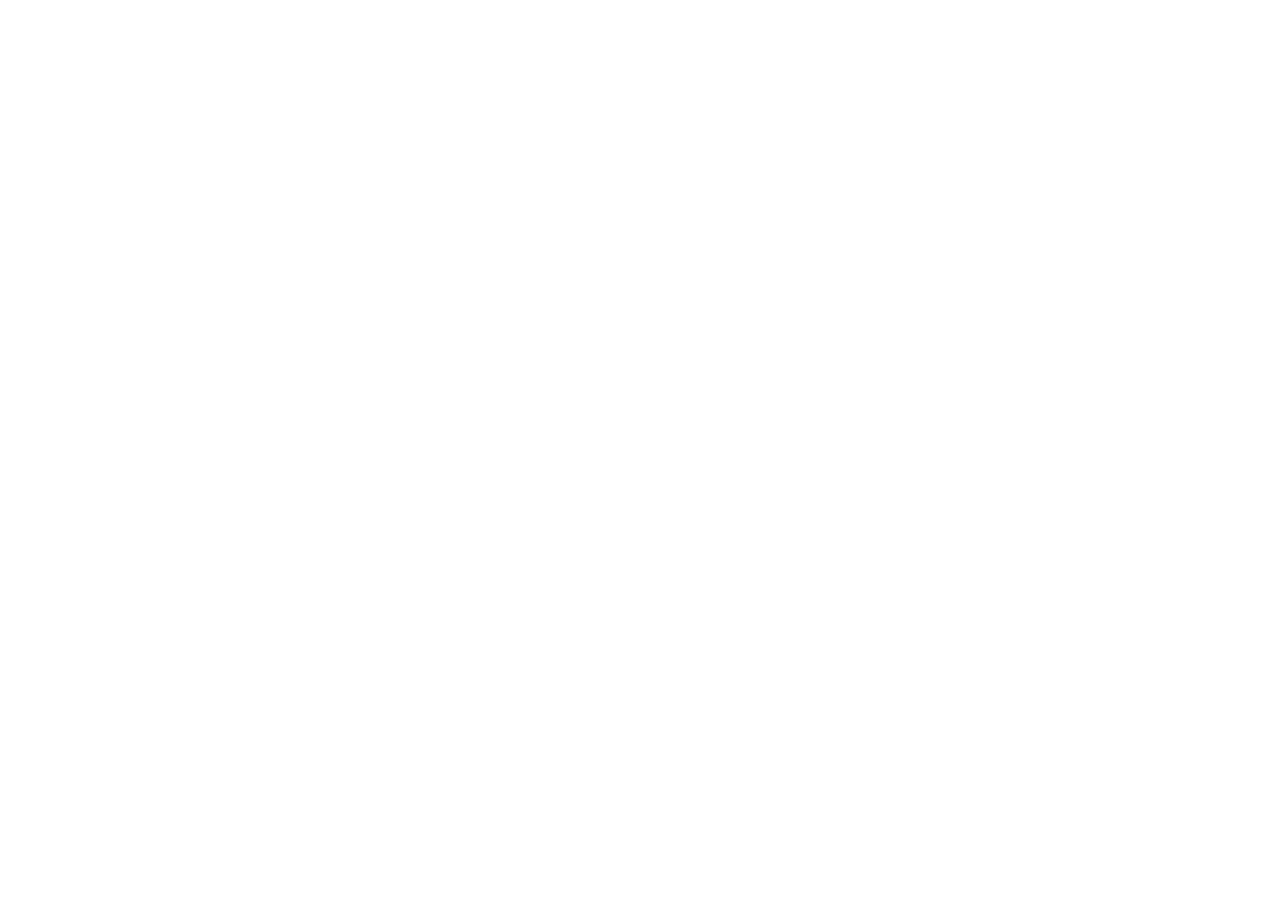
==== registrasi.html @ 1d6c7315 "add repo" ====
<!DOCTYPE html>
<html lang="en">
  <head>
    <meta charset="UTF-8" />
    <meta name="viewport" content="width=device-width, initial-scale=1.0" />
    <title>Bunnyfams</title>
    <link rel="stylesheet" href="css/bootstrap.min.css" /> 
    <link rel="stylesheet" href="css/style.css" /> 
    <link rel="stylesheet" href="css/animate-min.css" /> 
    
 
  </head>
  <body>
    <!-- Navbar  --> 
   
    

  
  <!-- END PARTNERSHIPCONTENT -->

    <script src="js/bootstrap.bundle.min.js"></script>
    <script type="text/javascript">
      var nav = document.querySelector('nav');

      window.addEventListener('scroll', function () {
        if (window.pageYOffset > 100) {
          nav.classList.add('bg-dark', 'shadow');
        } else {
          nav.classList.remove('bg-dark', 'shadow');
        }
      }); 


      
    </script> 

    </div>
  </body>
</html>
---- css/style.css ----
body { 
    background-color: #ffffff;
    margin: 0px; 
    width: 100%;
}




.banner-image {
    background-image: url("../src/img/mainheader22.jpg");
    background-size: cover; 
    background-position: bottom;
  } 

  @font-face {
    font-family: "Roboto";
    src: url("/font/Roboto-Bold.ttf") format("truetype");     
}  
@font-face {
    font-family: "Robotolight";
    src: url("/font/Roboto-Light.ttf") format("truetype"); 
}
@font-face {
    font-family: "Georama";
    src: url("/font/Georama-Light.ttf") format("truetype");
}




.navbar { 
    font-family: "Georama"; 
    font-size: 27px;
    
}  

.navbar-nav .left { 
    float: left !important;

}

/* HOOOVER */ 
.navbar-nav .nav-item .nav-link {
    color: rgb(255, 255, 255) ; 
    margin-left: 27px; 

    

}
.navbar-nav .nav-item.active .nav-link,
.navbar-nav .nav-item:hover .nav-link {
    color: #4CC950 !important;
}



.btn-login { 
border: 1px solid black;
  background-color: transparent;
  color: rgb(255, 255, 255); 
  border-color:white ;  
  padding: 8px 30px;
  font-size: 15px;
  cursor: pointer; 
  border-radius: 20px; 
  margin-left: 250px;

}  


.btn-login:hover {  
    /* background-image: linear-gradient(to bottom right, rgb(37, 202, 202) , rgb(27, 163, 56));  */

    border-color: transparent; 
    background-color: rgb(37, 202, 202);
    transition: ease-in 0.25s;
}

.logo img { 
    height: 50px;
    -ms-transform: rotate(20deg); /* IE 9 */
    transform: rotate(-20deg);
}

.button-container { 
    
}

.button-registrasi  {   
    font-family: "Robotolight" !important ; 
    font-size: 28px !important;
    background-color: #4CC950 !important; /* Green */
    border-radius: 40px !important; 
    padding: 4px 25px !important;  
    color: #E8E8E8; 
    border-color: none !important; 
 

    
}  

.button-registrasi:hover { 
padding: 50px 50px;

}

.thropy img{ 
        position: absolute;
        width: auto; 
        height: 90px; 
        top: 25%;
        left: 34%;
      
}

.slogan {  
    top: 65% !important;
    position: absolute;  
    top: 50vh;
    left: 50%;
    -ms-transform: translate(-50%, -50%);
    transform: translate(-50%, -50%); 
    z-index: 1 ;
} 

.covertext  {  
    position: relative;    
    border: 0px solid #b65b5b;
    font-family: "Roboto"; 
    text-align: left;
    color: #E8E8E8; 
    height: 65vh; 
    width: 80vw;
}  



.covertext h1 {       
    float: right;
    height: auto;
    width: 500px;
    text-align: left; 
    border: 0px solid #000000;
    color: #E8E8E8; 
    font-family: "Roboto";
    font-size: 72px;  
    line-height: 95%;  

} 

.covertext p { 
    font-size: 30px;
    color: #91A0B9; 
    text-align: left; 
    line-height: 100%; 
}
     
/* =================== EVENTS============================ */ 
.events { 
    min-height: 100vh; 
    background-color: rgb(255, 255, 255); 
    border: solid 5px rgb(26, 6, 136); 


} 

.events .card {
    margin: 0 auto; /* Added */
    float: none; /* Added */
    margin-bottom: 10px; /* Added */ 
    border-radius: 20px;
    border: 0px transparent !important; 
    box-shadow: rgba(0, 0, 0, 0.25) 0px 0.0625em 0.0625em, rgba(0, 0, 0, 0.25) 0px 0.125em 0.5em, rgba(255, 255, 255, 0.1) 0px 0px 0px 1px inset;
} 


.events img { 
    border-top-left-radius: 20px;
    border-top-right-radius: 20px;


} 

.events img:hover { 
    transform: scale(1);
    transition: ease-in 0.5s; 
    border-bottom-left-radius: 20px;
    border-bottom-right-radius: 20px;
}

.button-register {  
    align-content: center !important;
    float: right;
    font-family: "Robotolight" !important ; 
    font-size: 15px !important;
    background-color: #4CC950 !important; /* Green */
    border-radius: 40px !important; 
    padding: 3px 15px !important;  
    color: #E8E8E8; 
    border-color: none !important; 
}

/* ======================================================= */ 



/* =================== card-partner ===================== */ 

.text-partner { 
    font-weight: bold; 
    font-family: "Roboto"; 
    border: solid 5px red; 
    width: 50vh;
}
.text-partner h1 { 
    font-size: 50px;    

    
 }

 .card-partner { 
     border: solid 3px rgb(255, 255, 255);
    border-radius: 45px;    
    padding: 20px; 
    box-shadow: 0 4px 8px 0 rgba(0, 0, 0, 0.2), 0 6px 20px 0 rgba(0, 0, 0, 0.19);
 }

.card-partner  img{ 
    width: 15rem !important;
    margin: 15px 0px; 
}

.container-partner { 
    border: solid 3px black;
    background-color: blue; 
    width: 55vw;
    border-radius: 50px; 
    
    
}

.partnership {  
    padding: 20px;
    width: auto; 
    height: auto !important;
    background-color: transparent; 
    border: 2px solid rebeccapurple;
}

/* ====================================================== */



/* // X-Small devices (portrait phones, less than 576px) */
@media (max-width: 500px) {  
    .covertext h1 {  
        justify-content: center;
        width: 350px;  
        height: auto;    
        text-align: left; 
        border: 0px solid #000000;
        color: #E8E8E8; 
        font-family: "Roboto";
        font-size: 52px;  
        line-height: 1; 
        
    }  

    .btn-login { 
        /* margin-left: 0px; 
        align-items: center !important;  */
        
    } 

    .thropy img{ 
        position: absolute;
        width: auto; 
        height: 50px; 
        top: 15%;
        left: 34%;
        z-index: -1;
}
 
    .logo img{  
        margin-left: 20px; 
        height: 45px;
        justify-content: flex-start;
}

.covertext  {  
    
    height: 75vh; 
    
}  



 }

/* // Small devices (landscape phones, less than 768px) */
@media (max-width: 767.98px) {  
    /* .btn-login { 
        margin-left: 0px; 
        align-items: center; 
    }  */


}

/* // Medium devices (tablets, less than 992px) */
@media (max-width: 991.98px) { ... }

/* // Large devices (desktops, less than 1200px) */
@media (max-width: 1199.98px) { ... }

/* // X-Large devices (large desktops, less than 1400px) */
@media (max-width: 1399.98px) { ... }
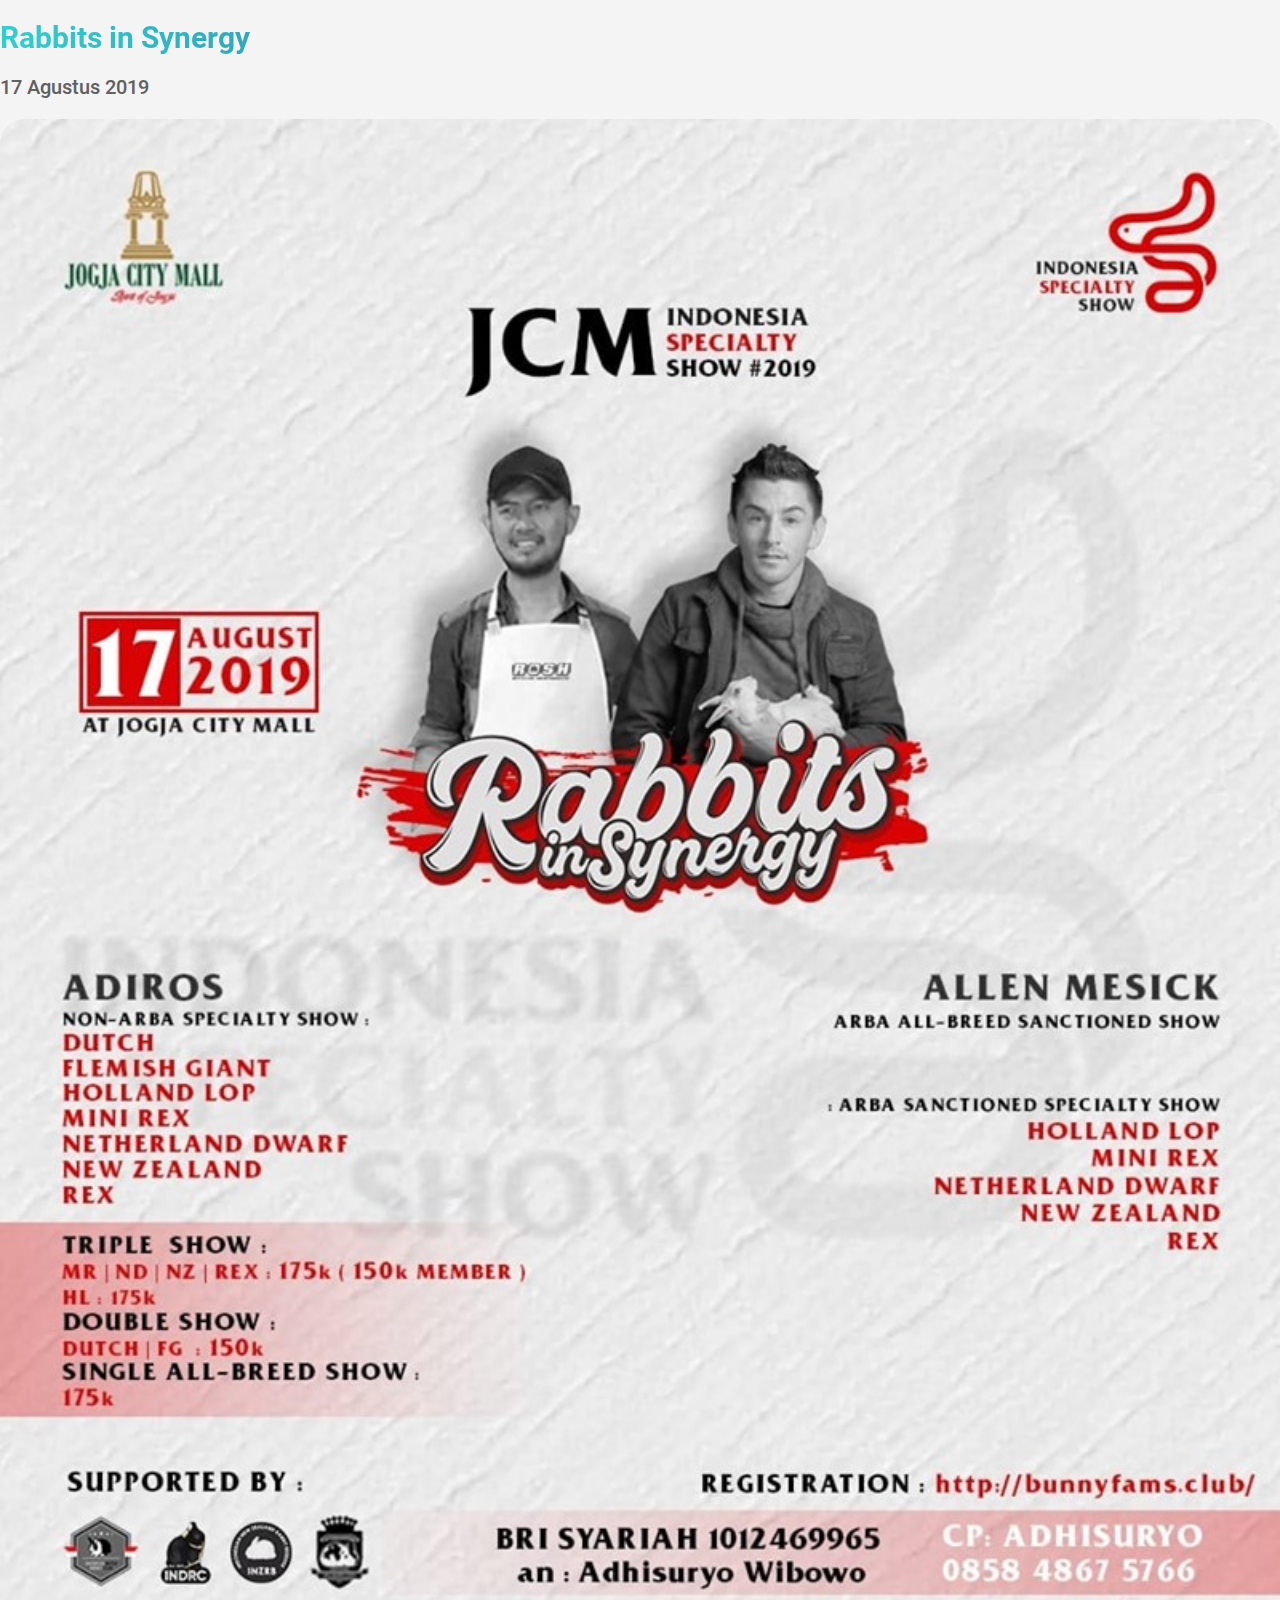
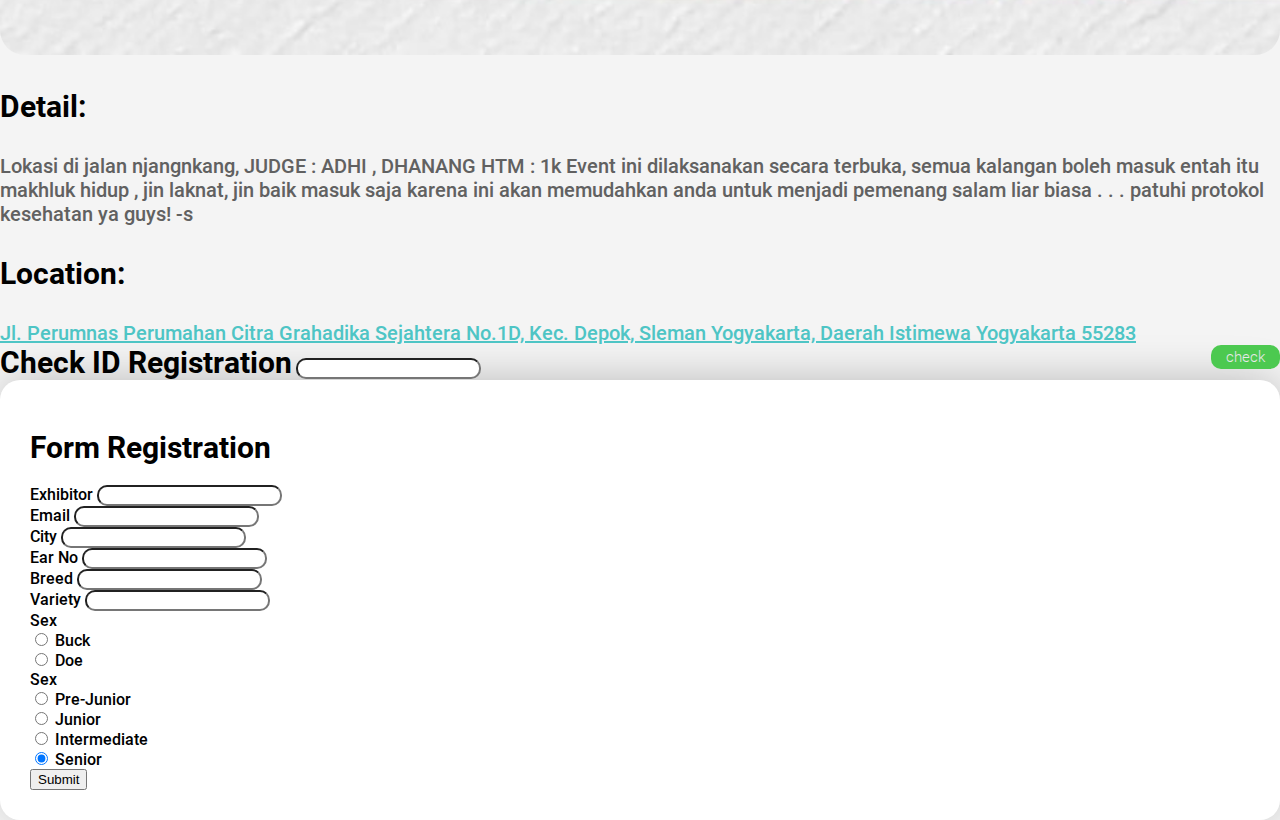
==== commit bb533f77: "ubah tampilan" ====
--- a/registrasi.html
+++ b/registrasi.html
@@ -4,35 +4,176 @@
     <meta charset="UTF-8" />
     <meta name="viewport" content="width=device-width, initial-scale=1.0" />
     <title>Bunnyfams</title>
-    <link rel="stylesheet" href="css/bootstrap.min.css" /> 
-    <link rel="stylesheet" href="css/style.css" /> 
-    <link rel="stylesheet" href="css/animate-min.css" /> 
+    <script src="https://cdn.jsdelivr.net/npm/bootstrap@5.0.2/dist/js/bootstrap.bundle.min.js" integrity="sha384-MrcW6ZMFYlzcLA8Nl+NtUVF0sA7MsXsP1UyJoMp4YLEuNSfAP+JcXn/tWtIaxVXM" crossorigin="anonymous"></script>
+    <link href="https://cdn.jsdelivr.net/npm/bootstrap@5.0.2/dist/css/bootstrap.min.css" rel="stylesheet" integrity="sha384-EVSTQN3/azprG1Anm3QDgpJLIm9Nao0Yz1ztcQTwFspd3yD65VohhpuuCOmLASjC" crossorigin="anonymous">
+    <link rel="stylesheet" href="css/style_regis.css" /> 
+    <link rel="stylesheet" href="css/animate-min.css" />  
+    <link href="https://fonts.googleapis.com/icon?family=Material+Icons" rel="stylesheet">
     
- 
   </head>
-  <body>
-    <!-- Navbar  --> 
-   
+  <body> 
+    <section class="anu"></section>
+    <div class="container mt-5 con-regis">  
+      <h1 class="judul desc mb-0">Rabbits in Synergy</h1> 
+      <p class="fill-desc mb-0">17 Agustus 2019</p>
+      <div class="row mt-lg-5 d-flex justify-content-center align-content-center"> 
+        <div class="col ">
+          <img id="myImg" class="mb-5" src="/src/img/contes1.jpg" alt="Snow" style="width:100%;max-width:100vw">
+
+<!-- The Modal -->
+<div id="myModal" class="modal">
+  <span class="close">&times;</span>
+  <img class="modal-content" id="img01">
+  <div id="caption"></div>
+</div> 
+<!-- end -->
+        </div>
+        <div class="col-sm ">
+          <p class="desc mb-0">Detail:</p>
+          <p class="fill-desc mt-0">Lokasi di jalan njangnkang, 
+            JUDGE : ADHI , DHANANG  
+            HTM : 1k
+            Event ini dilaksanakan secara terbuka, semua kalangan boleh masuk entah itu makhluk hidup , jin laknat, jin baik masuk saja karena 
+            ini akan memudahkan anda untuk menjadi pemenang salam liar biasa . . .
+            patuhi protokol kesehatan ya guys!
+            -s
+          </p> 
+            <p class="desc mb-0">Location: </p> 
+            <a class="fill-desc text-primary loc mb-1" href="https://www.w3schools.com" target="_blank">Jl. Perumnas Perumahan Citra Grahadika Sejahtera No.1D, Kec. Depok, Sleman Yogyakarta, Daerah Istimewa Yogyakarta 55283</a>  
+            
+            <div class="mb-1 ">
+              <label for="exampleInputEmail1" class="form-label desc">Check ID Registration</label>
+              <input type="email" class="form-control mb-2" id="exampleInputEmail1" aria-describedby="emailHelp">
+              <!-- <div id="emailHelp" class="form-text">We'll never share your email with anyone else.</div> --> 
+              <div class="btn mb-5 button-registrasi" onclick=""> 
+                check
+            </div>  
+            </div>
+        
+          </div>
+        <div class="col-sm ">
+          <div class="container card-regis">
+          <form>  
+            <h1 class=" text-center mb-5 align-content-center desc">Form Registration</h1>
+            <div class="mb-1">
+              <label for="exampleInputEmail1" class="form-label">Exhibitor</label>
+              <input type="email" class="form-control" id="exampleInputEmail1" aria-describedby="emailHelp">
+              <!-- <div id="emailHelp" class="form-text">We'll never share your email with anyone else.</div> -->
+            </div> 
+            <div class="mb-1">
+              <label for="exampleInputEmail1" class="form-label">Email</label>
+              <input type="email" class="form-control" id="exampleInputEmail1" aria-describedby="emailHelp">
+              <!-- <div id="emailHelp" class="form-text">We'll never share your email with anyone else.</div> -->
+            </div> 
+            <div class="mb-1">
+              <label for="exampleInputEmail1" class="form-label">City</label>
+              <input type="email" class="form-control" id="exampleInputEmail1" aria-describedby="emailHelp">
+              <!-- <div id="emailHelp" class="form-text">We'll never share your email with anyone else.</div> -->
+            </div> 
+            <div class="mb-1">
+              <label for="exampleInputEmail1" class="form-label">Ear No</label>
+              <input type="email" class="form-control" id="exampleInputEmail1" aria-describedby="emailHelp">
+              <!-- <div id="emailHelp" class="form-text">We'll never share your email with anyone else.</div> -->
+            </div> 
+            <div class="mb-1">
+              <label for="exampleInputEmail1" class="form-label">Breed</label>
+              <input type="email" class="form-control" id="exampleInputEmail1" aria-describedby="emailHelp">
+              <!-- <div id="emailHelp" class="form-text">We'll never share your email with anyone else.</div> -->
+            </div> 
+            <div class="mb-1">
+              <label for="exampleInputEmail1" class="form-label">Variety</label>
+              <input type="email" class="form-control" id="exampleInputEmail1" aria-describedby="emailHelp">
+              <!-- <div id="emailHelp" class="form-text">We'll never share your email with anyone else.</div> -->
+            </div>  
+
+            <div class="mb-1">
+              <label for="exampleInputEmail1" class="form-label">Sex</label>
+              <div class="form-check">
+                <input class="form-check-input" type="radio" name="exampleRadios" id="exampleRadios1" value="option1" checked>
+                <label class="form-check-label" for="exampleRadios1">
+                  Buck
+                </label>
+              </div> 
+              <div class="form-check">
+                <input class="form-check-input" type="radio" name="exampleRadios" id="exampleRadios1" value="option1" checked>
+                <label class="form-check-label" for="exampleRadios1">
+                  Doe
+                </label>
+              </div>
+            </div>  
+
+            <div class="mb-1">
+              <label for="exampleInputEmail1" class="form-label">Sex</label>
+              <div class="form-check">
+                <input class="form-check-input" type="radio" name="exampleRadios" id="exampleRadios1" value="option1" checked>
+                <label class="form-check-label" for="exampleRadios1">
+                  Pre-Junior
+                </label>
+              </div> 
+              <div class="form-check">
+                <input class="form-check-input" type="radio" name="exampleRadios" id="exampleRadios1" value="option1" checked>
+                <label class="form-check-label" for="exampleRadios1">
+                  Junior
+                </label>
+              </div> 
+              <div class="form-check">
+                <input class="form-check-input" type="radio" name="exampleRadios" id="exampleRadios1" value="option1" checked>
+                <label class="form-check-label" for="exampleRadios1">
+                  Intermediate
+                </label>
+              </div> 
+              <div class="form-check">
+                <input class="form-check-input" type="radio" name="exampleRadios" id="exampleRadios1" value="option1" checked>
+                <label class="form-check-label" for="exampleRadios1">
+                  Senior
+                </label>
+              </div>
+            </div> 
+
+        
+
+            
+            <!-- <div class="mb-1">
+              <label for="exampleInputPassword1" class="form-label">Password</label>
+              <input type="password" class="form-control" id="exampleInputPassword1">
+            </div> -->
+            <!-- <div class="mb-1 form-check">
+              <input type="checkbox" class="form-check-input" id="exampleCheck1">
+              <label class="form-check-label" for="exampleCheck1">Check me out</label>
+            </div> --> 
+            <div class="d-flex justify-content-center align-content-center">
+            <button type="submit" class="btn mt-sm-3 btn-primary d-flex justify-content-center align-content-center">Submit</button>
+          </div>
+          </form>
+        </div>
+
+        </div>
+      </div> 
+    </div>
+
     
-
-  
-  <!-- END PARTNERSHIPCONTENT -->
-
-    <script src="js/bootstrap.bundle.min.js"></script>
-    <script type="text/javascript">
-      var nav = document.querySelector('nav');
-
-      window.addEventListener('scroll', function () {
-        if (window.pageYOffset > 100) {
-          nav.classList.add('bg-dark', 'shadow');
-        } else {
-          nav.classList.remove('bg-dark', 'shadow');
-        }
-      }); 
-
-
+    <script>
+      // Get the modal
+      var modal = document.getElementById("myModal");
       
-    </script> 
+      // Get the image and insert it inside the modal - use its "alt" text as a caption
+      var img = document.getElementById("myImg");
+      var modalImg = document.getElementById("img01");
+      var captionText = document.getElementById("caption");
+      img.onclick = function(){
+        modal.style.display = "block";
+        modalImg.src = this.src;
+        captionText.innerHTML = this.alt;
+      }
+      
+      // Get the <span> element that closes the modal
+      var span = document.getElementsByClassName("close")[0];
+      
+      // When the user clicks on <span> (x), close the modal
+      span.onclick = function() { 
+        modal.style.display = "none";
+      }
+      </script>
 
     </div>
   </body>
--- a/css/style_regis.css
+++ b/css/style_regis.css
@@ -0,0 +1,186 @@
+body { 
+    background-color: #F4F4F4!important;
+    margin: 0px; 
+    width: 100%; 
+    
+}
+
+.anu { 
+  background-color: #929292;
+
+}
+
+
+.banner-image {
+    background-image: url("../src/img/mainheader22.jp");
+    background-size: cover; 
+    background-position: bottom;
+  } 
+
+  @font-face {
+    font-family: "Roboto";
+    src: url("/font/Roboto-Bold.ttf") format("truetype");     
+}  
+@font-face {
+    font-family: "Robotolight";
+    src: url("/font/Roboto-Light.ttf") format("truetype"); 
+}
+@font-face {
+  font-family: "Roboto-Medium";
+  src: url("/font/Roboto-Medium.ttf") format("truetype");
+}
+
+@font-face {
+    font-family: "Georama";
+    src: url("/font/Georama-Light.ttf") format("truetype");
+} 
+
+
+
+label { 
+  font-family: "Roboto-Medium";
+
+}
+
+
+
+.judul { 
+	background: linear-gradient(to right, #30CFD0 0%, #330867 100%) !important;
+	-webkit-background-clip: text !important;
+	-webkit-text-fill-color: transparent !important;
+} 
+
+.card-regis {  
+  border: transparent !important;
+  background-color: rgb(255, 255, 255); 
+  border-radius: 20px;
+  padding: 30px; 
+  /* box-shadow: 0 4px 8px 0 rgba(0, 0, 0, 0.2), 0 6px 20px 0 rgba(0, 0, 0, 0.19); */
+  box-shadow: 2px -3px 46px -6px rgba(0,0,0,0.28);
+  -webkit-box-shadow: 2px -3px 46px -6px rgba(0,0,0,0.28);
+  -moz-box-shadow: 2px -3px 46px -6px rgba(0,0,0,0.28);
+} 
+
+.con-regis .row input{ 
+  border-radius: 10px;
+} 
+
+.desc {  
+  font-family: "Roboto"; 
+  color: black;
+  font-size: 30px;
+}
+
+.fill-desc { 
+  font-family: "Roboto-Medium";
+  color: #616161;
+  font-size: 20px; 
+  font-weight:normal;
+}
+
+.button-registrasi {  
+  align-content: center !important;
+  float: right;
+  font-family: "Robotolight" !important ; 
+  font-size: 15px !important;
+  background-color: #4CC950 !important; /* Green */
+  border-radius: 10px !important; 
+  padding: 3px 15px !important;  
+  color: #E8E8E8; 
+  border-color: none !important; 
+}
+
+/* ================= modal images ================= */ 
+
+#myImg {
+  border-radius: 25px;
+  cursor: pointer;
+  transition: 0.3s;
+}
+
+#myImg:hover {opacity: 0.7;}
+
+/* The Modal (background) */
+.modal {
+  display: none; /* Hidden by default */
+  position: fixed; /* Stay in place */
+  z-index: 1; /* Sit on top */
+  padding-top: 100px; /* Location of the box */
+  left: 0;
+  top: 0;
+  width: 100%; /* Full width */
+  height: 100%; /* Full height */
+  overflow: auto; /* Enable scroll if needed */
+  background-color: rgb(0,0,0); /* Fallback color */
+  background-color: rgba(0,0,0,0.9); /* Black w/ opacity */
+}
+
+/* Modal Content (image) */
+.modal-content {
+  margin: auto;
+  display: block;
+  width: 80%;
+  max-width: 700px;
+}
+
+/* Caption of Modal Image */
+#caption {
+  margin: auto;
+  display: block;
+  width: 80%;
+  max-width: 700px;
+  text-align: center;
+  color: #ccc;
+  padding: 10px 0;
+  height: 150px;
+}
+
+/* Add Animation */
+.modal-content, #caption {  
+  -webkit-animation-name: zoom;
+  -webkit-animation-duration: 0.6s;
+  animation-name: zoom;
+  animation-duration: 0.6s;
+}
+
+@-webkit-keyframes zoom {
+  from {-webkit-transform:scale(0)} 
+  to {-webkit-transform:scale(1)}
+}
+
+@keyframes zoom {
+  from {transform:scale(0)} 
+  to {transform:scale(1)}
+}
+
+/* The Close Button */
+.close {
+  position: absolute;
+  top: 15px;
+  right: 35px;
+  color: #f1f1f1;
+  font-size: 40px;
+  font-weight: bold;
+  transition: 0.3s;
+}
+
+.close:hover,
+.close:focus {
+  color: #bbb;
+  text-decoration: none;
+  cursor: pointer;
+}
+
+.loc { 
+  color: #4ec5c5 !important;
+
+}
+
+/* 100% Image Width on Smaller Screens */
+@media only screen and (max-width: 500px){
+  .modal-content {
+    width: 100%;
+  }
+}
+
+/* ================================================ */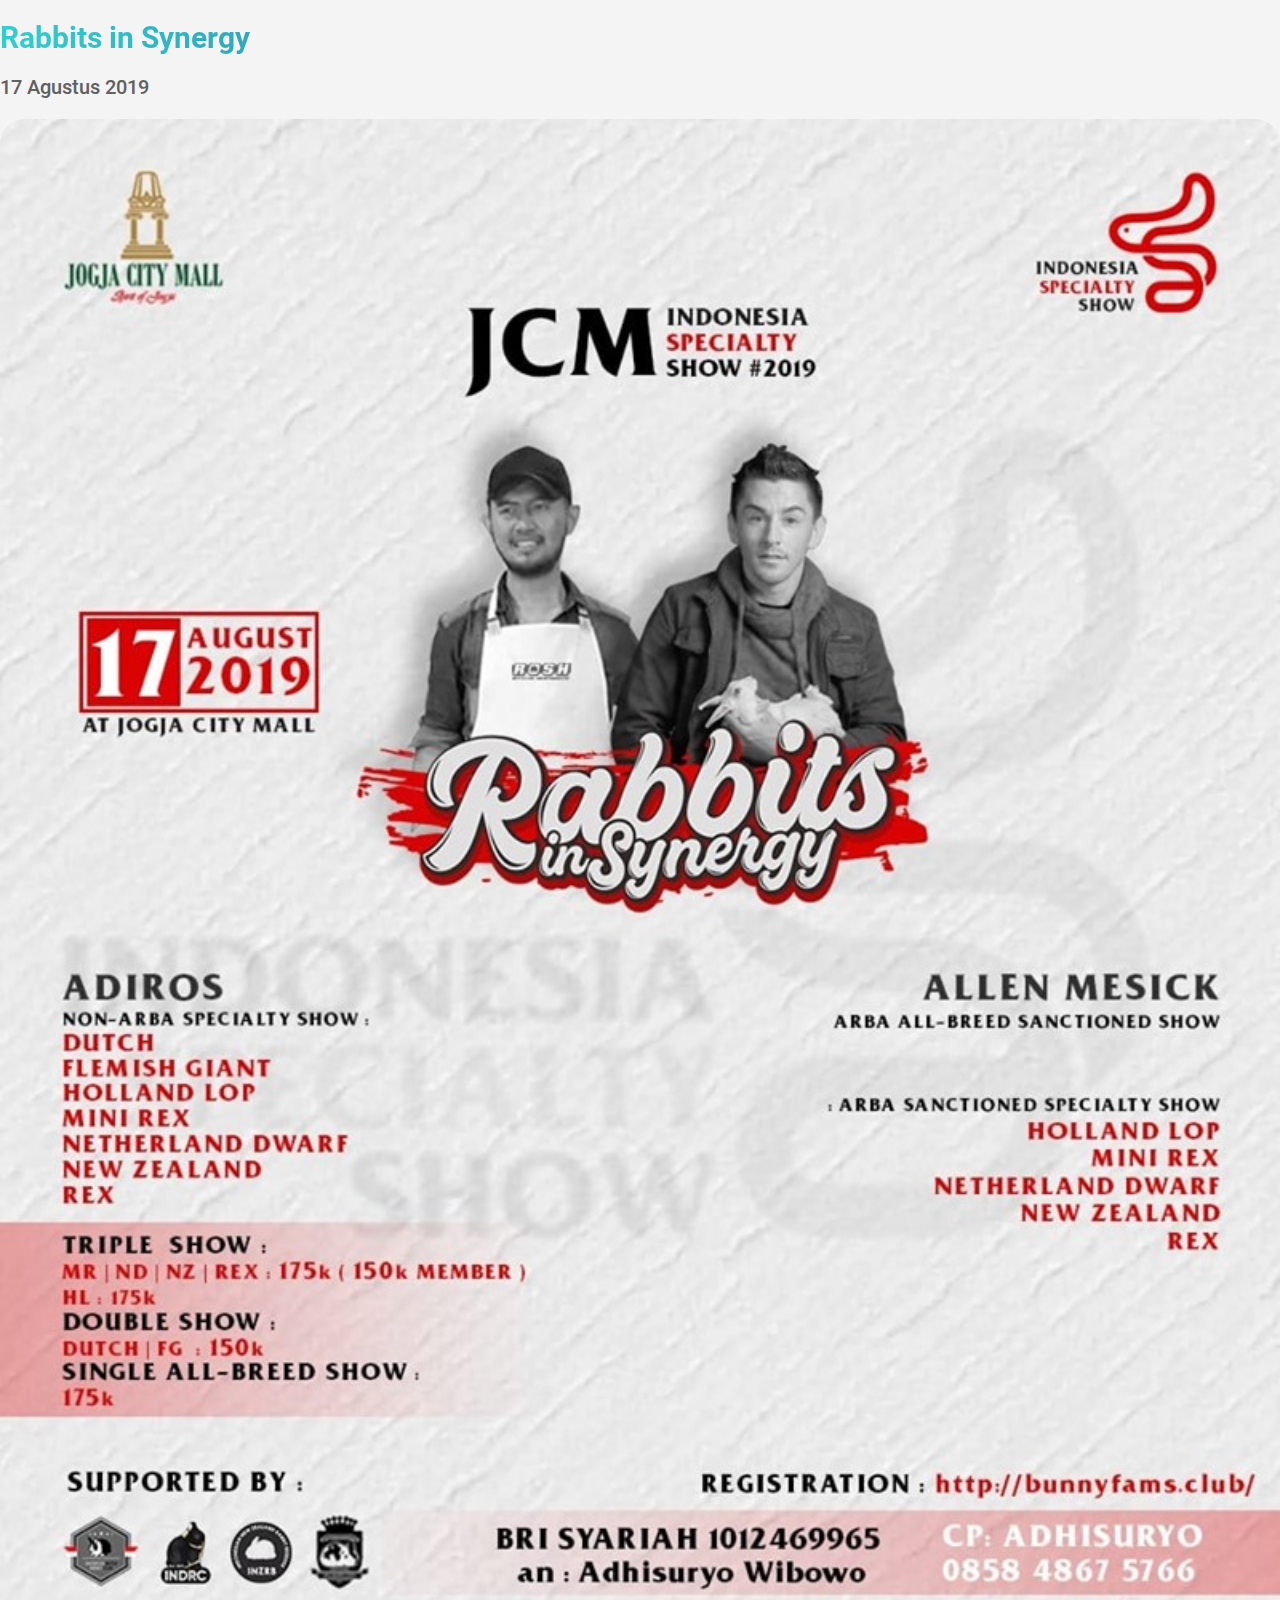
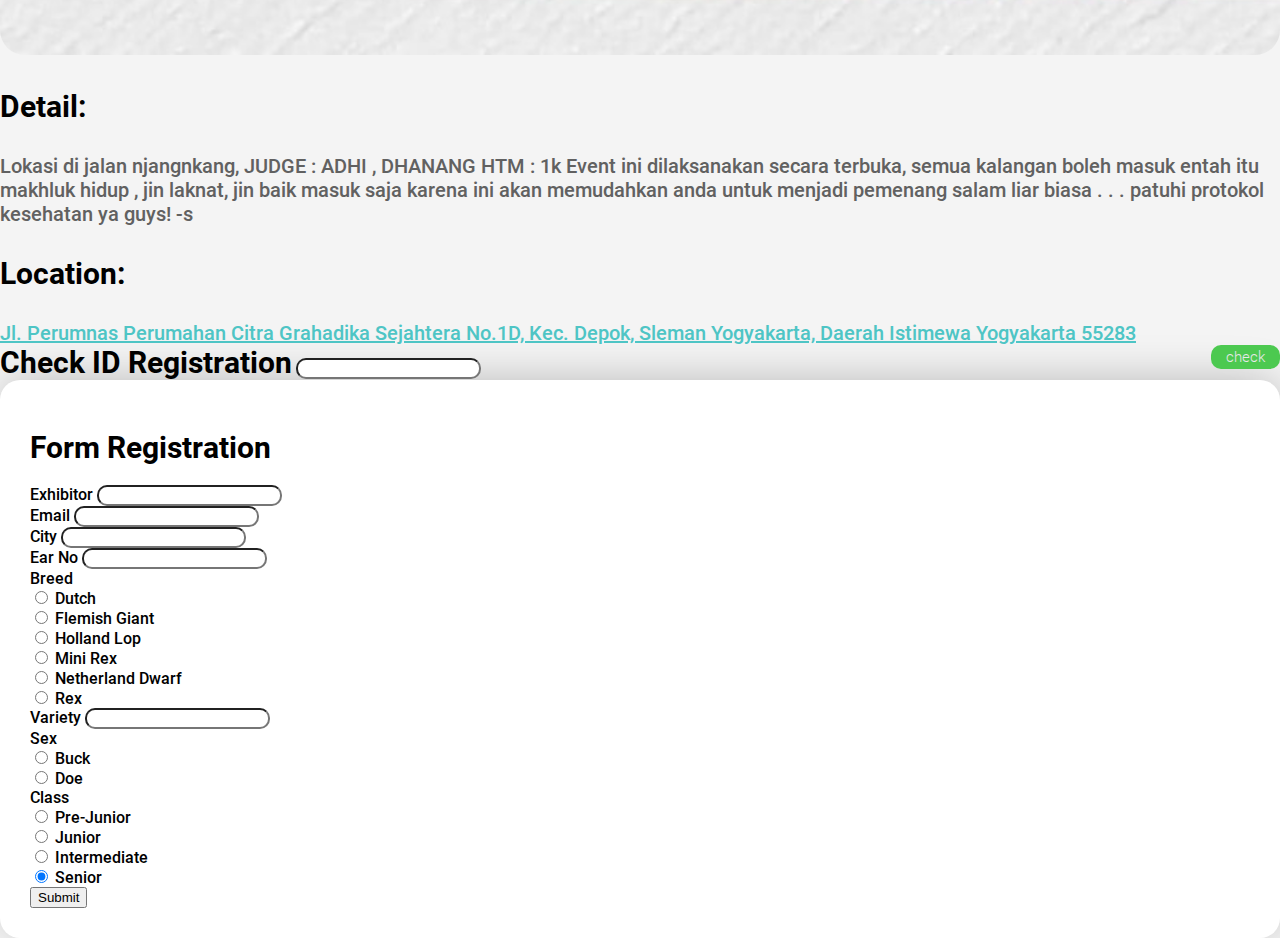
==== commit 5df59e8e: "ubah tampilan" ====
--- a/registrasi.html
+++ b/registrasi.html
@@ -77,8 +77,42 @@
             </div> 
             <div class="mb-1">
               <label for="exampleInputEmail1" class="form-label">Breed</label>
-              <input type="email" class="form-control" id="exampleInputEmail1" aria-describedby="emailHelp">
-              <!-- <div id="emailHelp" class="form-text">We'll never share your email with anyone else.</div> -->
+              <div class="form-check">
+                <input class="form-check-input" type="radio" name="exampleRadios" id="exampleRadios1" value="option1" checked>
+                <label class="form-check-label" for="exampleRadios1">
+                  Dutch
+                </label>
+              </div> 
+              <div class="form-check">
+                <input class="form-check-input" type="radio" name="exampleRadios" id="exampleRadios1" value="option1" checked>
+                <label class="form-check-label" for="exampleRadios1">
+                  Flemish Giant
+                </label>
+              </div> 
+              <div class="form-check">
+                <input class="form-check-input" type="radio" name="exampleRadios" id="exampleRadios1" value="option1" checked>
+                <label class="form-check-label" for="exampleRadios1">
+                  Holland Lop
+                </label>
+              </div> 
+              <div class="form-check">
+                <input class="form-check-input" type="radio" name="exampleRadios" id="exampleRadios1" value="option1" checked>
+                <label class="form-check-label" for="exampleRadios1">
+                  Mini Rex
+                </label>
+              </div> 
+              <div class="form-check">
+                <input class="form-check-input" type="radio" name="exampleRadios" id="exampleRadios1" value="option1" checked>
+                <label class="form-check-label" for="exampleRadios1">
+                  Netherland Dwarf
+                </label>
+              </div> 
+              <div class="form-check">
+                <input class="form-check-input" type="radio" name="exampleRadios" id="exampleRadios1" value="option1" checked>
+                <label class="form-check-label" for="exampleRadios1">
+                  Rex
+                </label>
+              </div>
             </div> 
             <div class="mb-1">
               <label for="exampleInputEmail1" class="form-label">Variety</label>
@@ -103,7 +137,7 @@
             </div>  
 
             <div class="mb-1">
-              <label for="exampleInputEmail1" class="form-label">Sex</label>
+              <label for="exampleInputEmail1" class="form-label">Class</label>
               <div class="form-check">
                 <input class="form-check-input" type="radio" name="exampleRadios" id="exampleRadios1" value="option1" checked>
                 <label class="form-check-label" for="exampleRadios1">
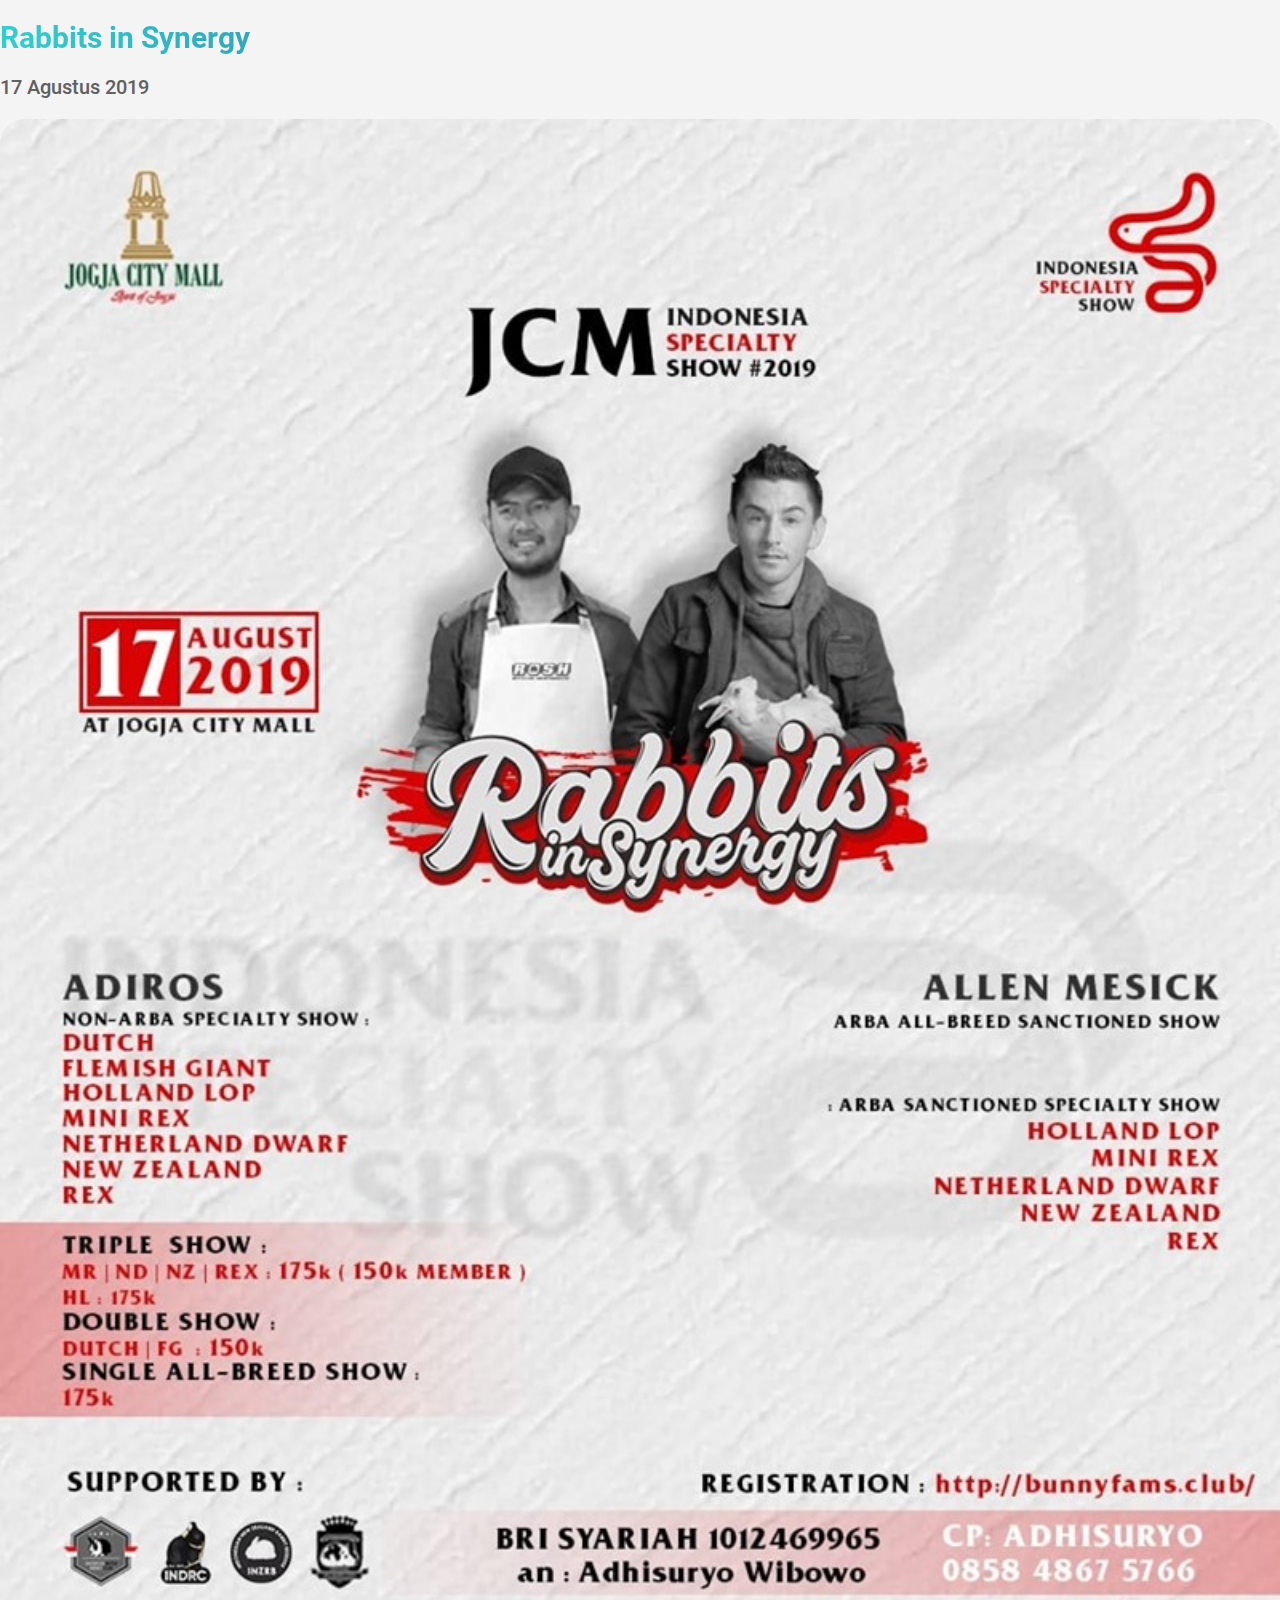
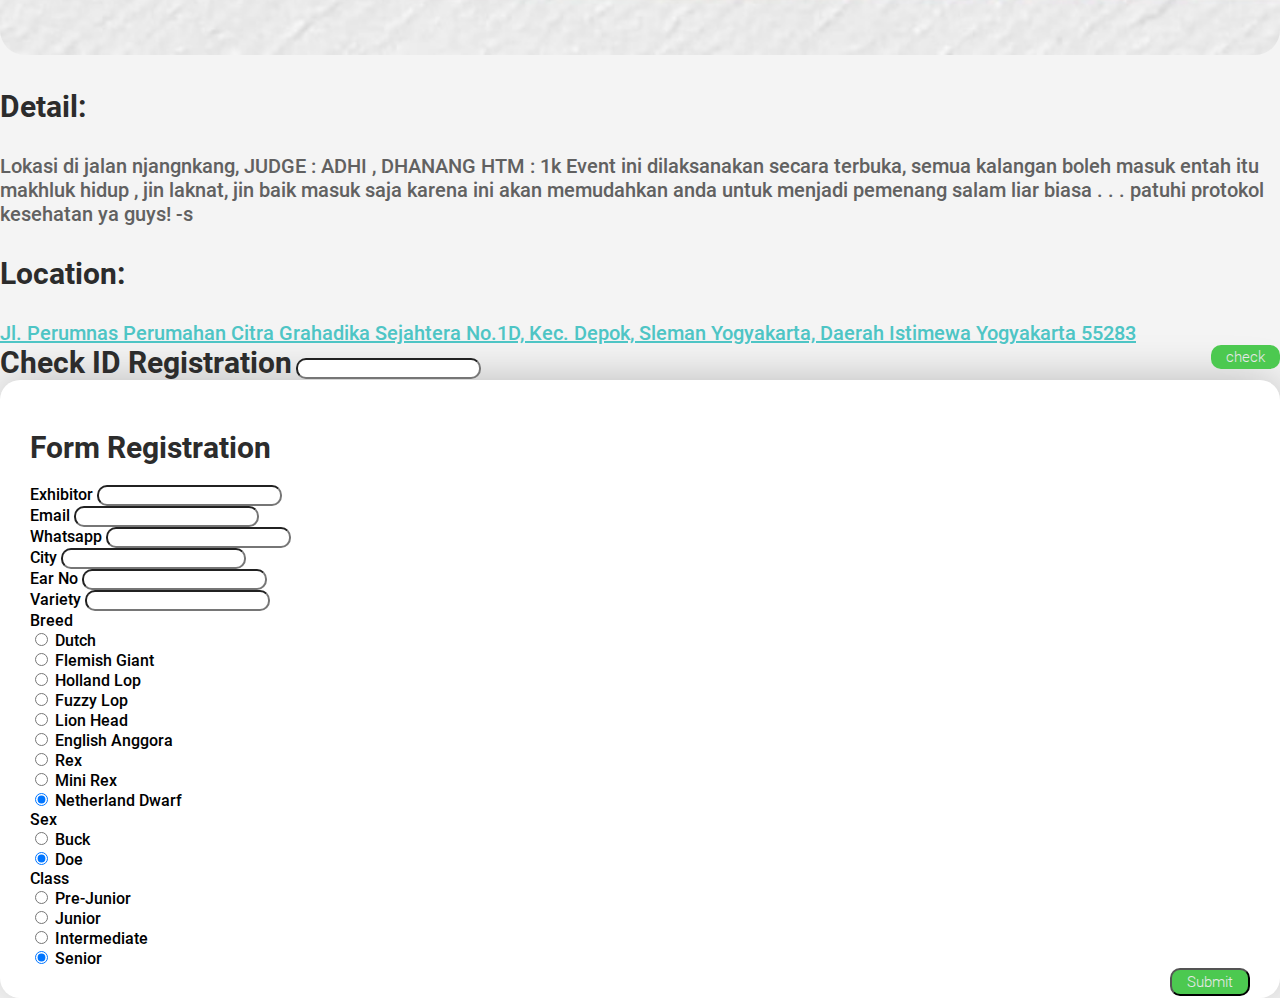
==== commit 0c99e2c1: "nambah login tampilan" ====
--- a/registrasi.html
+++ b/registrasi.html
@@ -52,8 +52,8 @@
         
           </div>
         <div class="col-sm ">
-          <div class="container card-regis">
-          <form>  
+          <div class="container mb-5 card-regis">
+          <form class="container">  
             <h1 class=" text-center mb-5 align-content-center desc">Form Registration</h1>
             <div class="mb-1">
               <label for="exampleInputEmail1" class="form-label">Exhibitor</label>
@@ -66,6 +66,11 @@
               <!-- <div id="emailHelp" class="form-text">We'll never share your email with anyone else.</div> -->
             </div> 
             <div class="mb-1">
+              <label for="exampleInputEmail1" class="form-label">Whatsapp</label>
+              <input type="email" class="form-control" id="exampleInputEmail1" aria-describedby="emailHelp">
+              <!-- <div id="emailHelp" class="form-text">We'll never share your email with anyone else.</div> -->
+            </div> 
+            <div class="mb-1">
               <label for="exampleInputEmail1" class="form-label">City</label>
               <input type="email" class="form-control" id="exampleInputEmail1" aria-describedby="emailHelp">
               <!-- <div id="emailHelp" class="form-text">We'll never share your email with anyone else.</div> -->
@@ -74,62 +79,81 @@
               <label for="exampleInputEmail1" class="form-label">Ear No</label>
               <input type="email" class="form-control" id="exampleInputEmail1" aria-describedby="emailHelp">
               <!-- <div id="emailHelp" class="form-text">We'll never share your email with anyone else.</div> -->
-            </div> 
+            </div>  
+            <div class="mb-3">
+              <label for="exampleInputEmail1" class="form-label">Variety</label>
+              <input type="email" class="form-control" id="exampleInputEmail1" aria-describedby="emailHelp">
+              <!-- <div id="emailHelp" class="form-text">We'll never share your email with anyone else.</div> -->
+            </div>  
             <div class="mb-1">
               <label for="exampleInputEmail1" class="form-label">Breed</label>
               <div class="form-check">
-                <input class="form-check-input" type="radio" name="exampleRadios" id="exampleRadios1" value="option1" checked>
+                <input class="form-check-input" type="radio" name="breed" id="exampleRadios1" value="option1" checked>
                 <label class="form-check-label" for="exampleRadios1">
                   Dutch
                 </label>
               </div> 
               <div class="form-check">
-                <input class="form-check-input" type="radio" name="exampleRadios" id="exampleRadios1" value="option1" checked>
+                <input class="form-check-input" type="radio" name="breed" id="exampleRadios1" value="option1" checked>
                 <label class="form-check-label" for="exampleRadios1">
                   Flemish Giant
                 </label>
               </div> 
               <div class="form-check">
-                <input class="form-check-input" type="radio" name="exampleRadios" id="exampleRadios1" value="option1" checked>
+                <input class="form-check-input" type="radio" name="breed" id="exampleRadios1" value="option1" checked>
                 <label class="form-check-label" for="exampleRadios1">
                   Holland Lop
                 </label>
-              </div> 
-              <div class="form-check">
-                <input class="form-check-input" type="radio" name="exampleRadios" id="exampleRadios1" value="option1" checked>
+              </div>    
+              <div class="form-check">
+                <input class="form-check-input" type="radio" name="breed" id="exampleRadios1" value="option1" checked>
+                <label class="form-check-label" for="exampleRadios1">
+                  Fuzzy Lop
+                </label>
+              </div> 
+              <div class="form-check">
+                <input class="form-check-input" type="radio" name="breed" id="exampleRadios1" value="option1" checked>
+                <label class="form-check-label" for="exampleRadios1">
+                  Lion Head
+                </label>
+              </div> 
+              <div class="form-check">
+                <input class="form-check-input" type="radio" name="breed" id="exampleRadios1" value="option1" checked>
+                <label class="form-check-label" for="exampleRadios1">
+                  English Anggora
+                </label>
+              </div>
+              <div class="form-check">
+                <input class="form-check-input" type="radio" name="breed" id="exampleRadios1" value="option1" checked>
+                <label class="form-check-label" for="exampleRadios1">
+                  Rex
+                </label>
+              </div>
+              <div class="form-check">
+                <input class="form-check-input" type="radio" name="breed" id="exampleRadios1" value="option1" checked>
                 <label class="form-check-label" for="exampleRadios1">
                   Mini Rex
                 </label>
               </div> 
               <div class="form-check">
-                <input class="form-check-input" type="radio" name="exampleRadios" id="exampleRadios1" value="option1" checked>
+                <input class="form-check-input" type="radio" name="breed" id="exampleRadios1" value="option1" checked>
                 <label class="form-check-label" for="exampleRadios1">
                   Netherland Dwarf
                 </label>
               </div> 
-              <div class="form-check">
-                <input class="form-check-input" type="radio" name="exampleRadios" id="exampleRadios1" value="option1" checked>
-                <label class="form-check-label" for="exampleRadios1">
-                  Rex
-                </label>
-              </div>
-            </div> 
-            <div class="mb-1">
-              <label for="exampleInputEmail1" class="form-label">Variety</label>
-              <input type="email" class="form-control" id="exampleInputEmail1" aria-describedby="emailHelp">
-              <!-- <div id="emailHelp" class="form-text">We'll never share your email with anyone else.</div> -->
-            </div>  
-
-            <div class="mb-1">
-              <label for="exampleInputEmail1" class="form-label">Sex</label>
-              <div class="form-check">
-                <input class="form-check-input" type="radio" name="exampleRadios" id="exampleRadios1" value="option1" checked>
-                <label class="form-check-label" for="exampleRadios1">
+          
+            </div> 
+
+            <div class="mb-1">
+              <label for="exampleInputEmail2" class="form-label">Sex</label>
+              <div class="form-check"> 
+                <input class="form-check-input" type="radio" name="sex" id="exampleRadios2" value="option2" checked>
+                <label class="form-check-label" for="exampleRadios2">
                   Buck
                 </label>
               </div> 
               <div class="form-check">
-                <input class="form-check-input" type="radio" name="exampleRadios" id="exampleRadios1" value="option1" checked>
+                <input class="form-check-input" type="radio" name="sex" id="exampleRadios1" value="option1" checked>
                 <label class="form-check-label" for="exampleRadios1">
                   Doe
                 </label>
@@ -139,25 +163,25 @@
             <div class="mb-1">
               <label for="exampleInputEmail1" class="form-label">Class</label>
               <div class="form-check">
-                <input class="form-check-input" type="radio" name="exampleRadios" id="exampleRadios1" value="option1" checked>
+                <input class="form-check-input" type="radio" name="class" id="exampleRadios1" value="option1" checked>
                 <label class="form-check-label" for="exampleRadios1">
                   Pre-Junior
                 </label>
               </div> 
               <div class="form-check">
-                <input class="form-check-input" type="radio" name="exampleRadios" id="exampleRadios1" value="option1" checked>
+                <input class="form-check-input" type="radio" name="class" id="exampleRadios1" value="option1" checked>
                 <label class="form-check-label" for="exampleRadios1">
                   Junior
                 </label>
               </div> 
               <div class="form-check">
-                <input class="form-check-input" type="radio" name="exampleRadios" id="exampleRadios1" value="option1" checked>
+                <input class="form-check-input" type="radio" name="class" id="exampleRadios1" value="option1" checked>
                 <label class="form-check-label" for="exampleRadios1">
                   Intermediate
                 </label>
               </div> 
               <div class="form-check">
-                <input class="form-check-input" type="radio" name="exampleRadios" id="exampleRadios1" value="option1" checked>
+                <input class="form-check-input" type="radio" name="class" id="exampleRadios1" value="option1" checked>
                 <label class="form-check-label" for="exampleRadios1">
                   Senior
                 </label>
@@ -176,8 +200,8 @@
               <label class="form-check-label" for="exampleCheck1">Check me out</label>
             </div> --> 
             <div class="d-flex justify-content-center align-content-center">
-            <button type="submit" class="btn mt-sm-3 btn-primary d-flex justify-content-center align-content-center">Submit</button>
-          </div>
+            <button type="submit" class="btn mt-sm-3 button-registrasi d-flex justify-content-center align-content-center">Submit</button>
+            </div>
           </form>
         </div>
 
--- a/css/style_regis.css
+++ b/css/style_regis.css
@@ -67,7 +67,7 @@
 
 .desc {  
   font-family: "Roboto"; 
-  color: black;
+  color: #2C2C2C;
   font-size: 30px;
 }
 
@@ -75,7 +75,7 @@
   font-family: "Roboto-Medium";
   color: #616161;
   font-size: 20px; 
-  font-weight:normal;
+  font-weight:normal ;
 }
 
 .button-registrasi {  
@@ -88,6 +88,11 @@
   padding: 3px 15px !important;  
   color: #E8E8E8; 
   border-color: none !important; 
+} 
+
+.button-registrasi:hover { 
+  color:#F4F4F4 !important;
+
 }
 
 /* ================= modal images ================= */ 
@@ -173,8 +178,9 @@
 
 .loc { 
   color: #4ec5c5 !important;
+}
 
-}
+
 
 /* 100% Image Width on Smaller Screens */
 @media only screen and (max-width: 500px){
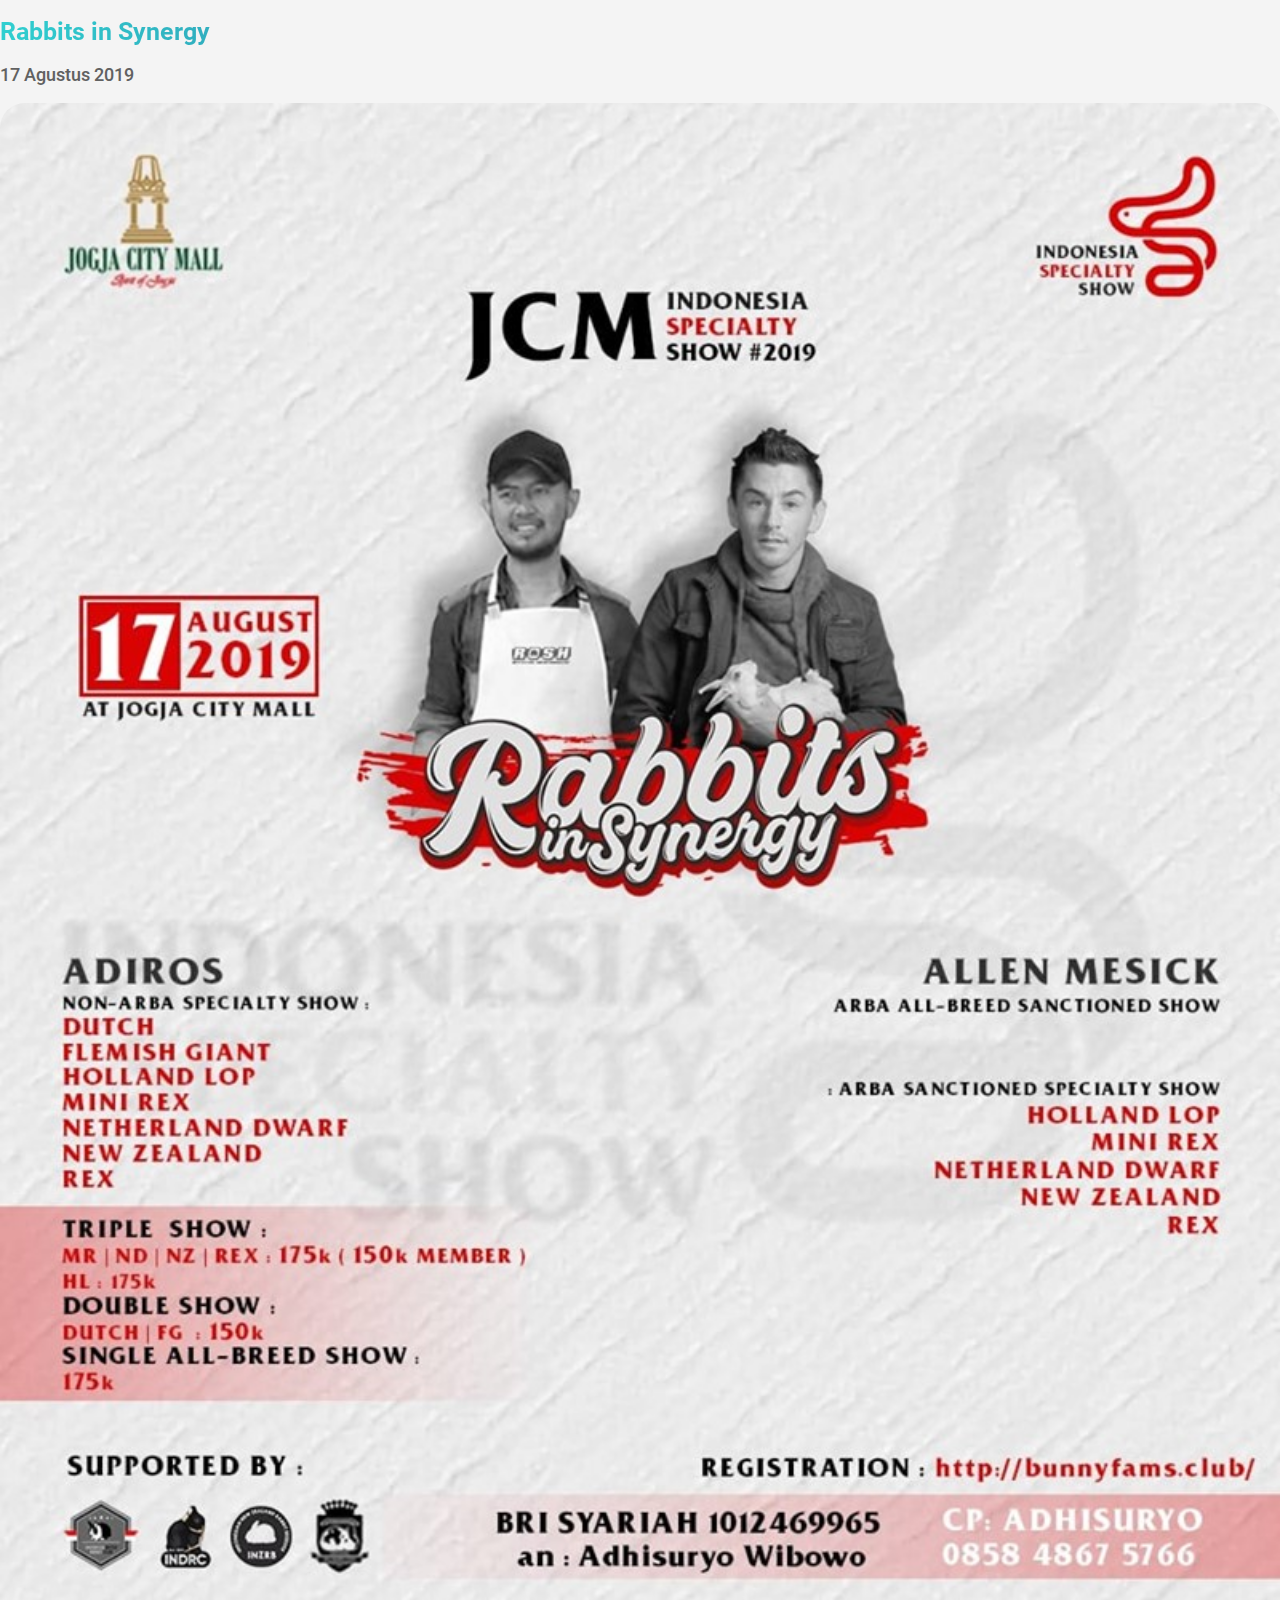
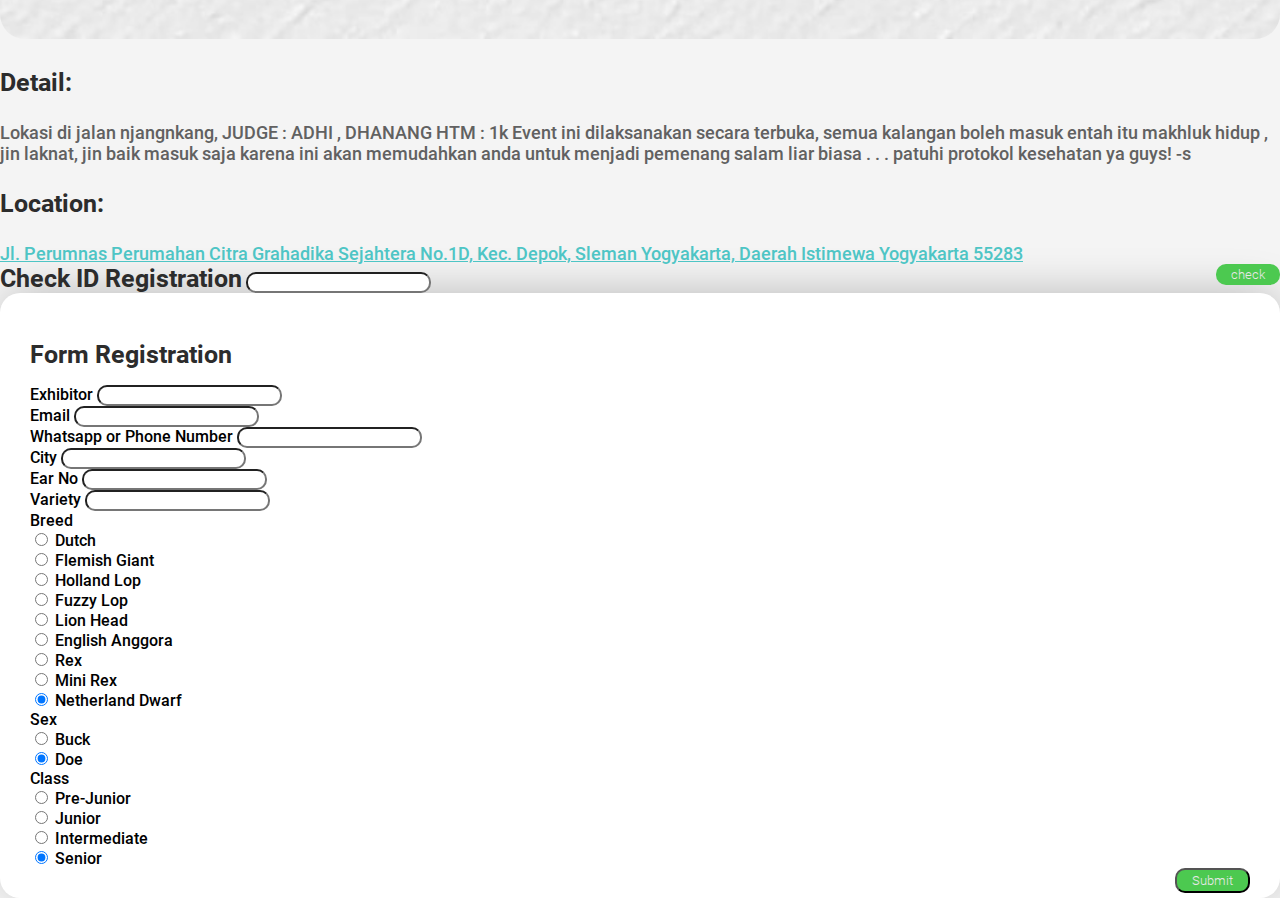
==== commit 7ac791fd: "edit" ====
--- a/registrasi.html
+++ b/registrasi.html
@@ -55,6 +55,7 @@
           <div class="container mb-5 card-regis">
           <form class="container">  
             <h1 class=" text-center mb-5 align-content-center desc">Form Registration</h1>
+    
             <div class="mb-1">
               <label for="exampleInputEmail1" class="form-label">Exhibitor</label>
               <input type="email" class="form-control" id="exampleInputEmail1" aria-describedby="emailHelp">
@@ -66,7 +67,7 @@
               <!-- <div id="emailHelp" class="form-text">We'll never share your email with anyone else.</div> -->
             </div> 
             <div class="mb-1">
-              <label for="exampleInputEmail1" class="form-label">Whatsapp</label>
+              <label for="exampleInputEmail1" class="form-label">Whatsapp or Phone Number</label>
               <input type="email" class="form-control" id="exampleInputEmail1" aria-describedby="emailHelp">
               <!-- <div id="emailHelp" class="form-text">We'll never share your email with anyone else.</div> -->
             </div> 
@@ -87,60 +88,68 @@
             </div>  
             <div class="mb-1">
               <label for="exampleInputEmail1" class="form-label">Breed</label>
-              <div class="form-check">
-                <input class="form-check-input" type="radio" name="breed" id="exampleRadios1" value="option1" checked>
-                <label class="form-check-label" for="exampleRadios1">
-                  Dutch
-                </label>
-              </div> 
-              <div class="form-check">
-                <input class="form-check-input" type="radio" name="breed" id="exampleRadios1" value="option1" checked>
-                <label class="form-check-label" for="exampleRadios1">
-                  Flemish Giant
-                </label>
-              </div> 
-              <div class="form-check">
-                <input class="form-check-input" type="radio" name="breed" id="exampleRadios1" value="option1" checked>
-                <label class="form-check-label" for="exampleRadios1">
-                  Holland Lop
-                </label>
-              </div>    
-              <div class="form-check">
-                <input class="form-check-input" type="radio" name="breed" id="exampleRadios1" value="option1" checked>
-                <label class="form-check-label" for="exampleRadios1">
-                  Fuzzy Lop
-                </label>
-              </div> 
-              <div class="form-check">
-                <input class="form-check-input" type="radio" name="breed" id="exampleRadios1" value="option1" checked>
-                <label class="form-check-label" for="exampleRadios1">
-                  Lion Head
-                </label>
-              </div> 
-              <div class="form-check">
-                <input class="form-check-input" type="radio" name="breed" id="exampleRadios1" value="option1" checked>
-                <label class="form-check-label" for="exampleRadios1">
-                  English Anggora
-                </label>
+              <div class="row"> 
+                <div class="col"> 
+                  <div class="form-check">
+                    <input class="form-check-input" type="radio" name="breed" id="exampleRadios1" value="option1" checked>
+                    <label class="form-check-label" for="exampleRadios1">
+                      Dutch
+                    </label>
+                  </div> 
+                  <div class="form-check">
+                    <input class="form-check-input" type="radio" name="breed" id="exampleRadios1" value="option1" checked>
+                    <label class="form-check-label" for="exampleRadios1">
+                      Flemish Giant
+                    </label>
+                  </div> 
+                  <div class="form-check">
+                    <input class="form-check-input" type="radio" name="breed" id="exampleRadios1" value="option1" checked>
+                    <label class="form-check-label" for="exampleRadios1">
+                      Holland Lop
+                    </label>
+                  </div>    
+                  <div class="form-check">
+                    <input class="form-check-input" type="radio" name="breed" id="exampleRadios1" value="option1" checked>
+                    <label class="form-check-label" for="exampleRadios1">
+                      Fuzzy Lop
+                    </label>
+                  </div> 
+                  <div class="form-check">
+                    <input class="form-check-input" type="radio" name="breed" id="exampleRadios1" value="option1" checked>
+                    <label class="form-check-label" for="exampleRadios1">
+                      Lion Head
+                    </label>
+                  </div> 
+                </div> 
+                <div class="col"> 
+                  <div class="form-check">
+                    <input class="form-check-input" type="radio" name="breed" id="exampleRadios1" value="option1" checked>
+                    <label class="form-check-label" for="exampleRadios1">
+                      English Anggora
+                    </label>
+                  </div>
+                  <div class="form-check">
+                    <input class="form-check-input" type="radio" name="breed" id="exampleRadios1" value="option1" checked>
+                    <label class="form-check-label" for="exampleRadios1">
+                      Rex
+                    </label>
+                  </div>
+                  <div class="form-check">
+                    <input class="form-check-input" type="radio" name="breed" id="exampleRadios1" value="option1" checked>
+                    <label class="form-check-label" for="exampleRadios1">
+                      Mini Rex
+                    </label>
+                  </div> 
+                  <div class="form-check">
+                    <input class="form-check-input" type="radio" name="breed" id="exampleRadios1" value="option1" checked>
+                    <label class="form-check-label" for="exampleRadios1">
+                      Netherland Dwarf
+                    </label>
+                  </div> 
+                </div>
               </div>
-              <div class="form-check">
-                <input class="form-check-input" type="radio" name="breed" id="exampleRadios1" value="option1" checked>
-                <label class="form-check-label" for="exampleRadios1">
-                  Rex
-                </label>
-              </div>
-              <div class="form-check">
-                <input class="form-check-input" type="radio" name="breed" id="exampleRadios1" value="option1" checked>
-                <label class="form-check-label" for="exampleRadios1">
-                  Mini Rex
-                </label>
-              </div> 
-              <div class="form-check">
-                <input class="form-check-input" type="radio" name="breed" id="exampleRadios1" value="option1" checked>
-                <label class="form-check-label" for="exampleRadios1">
-                  Netherland Dwarf
-                </label>
-              </div> 
+            
+             
           
             </div> 
 
--- a/css/style_regis.css
+++ b/css/style_regis.css
@@ -68,13 +68,13 @@
 .desc {  
   font-family: "Roboto"; 
   color: #2C2C2C;
-  font-size: 30px;
+  font-size: 25px;
 }
 
 .fill-desc { 
   font-family: "Roboto-Medium";
   color: #616161;
-  font-size: 20px; 
+  font-size: 18px; 
   font-weight:normal ;
 }
 
@@ -82,7 +82,7 @@
   align-content: center !important;
   float: right;
   font-family: "Robotolight" !important ; 
-  font-size: 15px !important;
+  font-size: 13px !important;
   background-color: #4CC950 !important; /* Green */
   border-radius: 10px !important; 
   padding: 3px 15px !important;  
